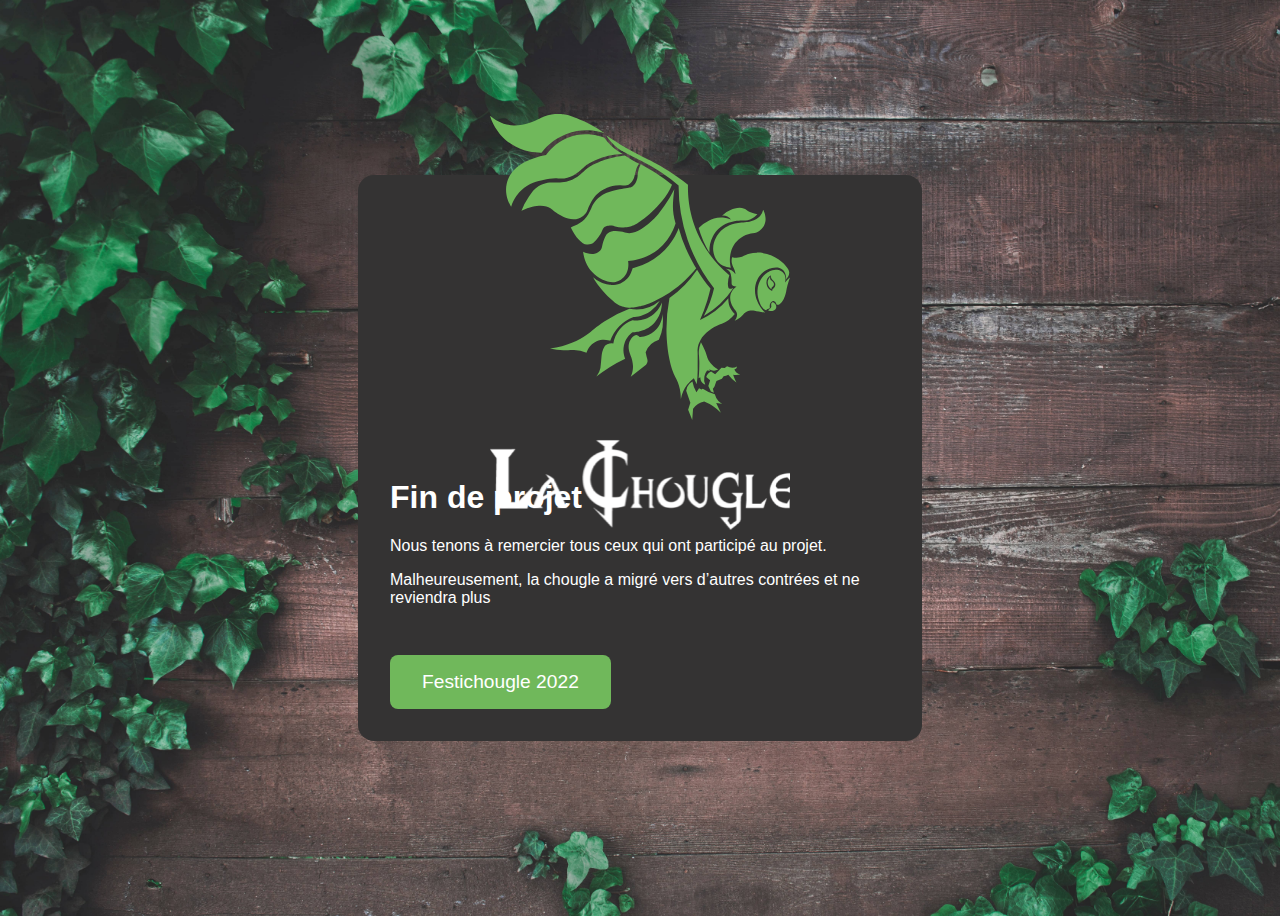
==== index.html @ 3cc3b517 "nouveau site" ====
<!DOCTYPE html>
<html lang="fr">
<head>
    <meta charset="UTF-8">
    <meta http-equiv="X-UA-Compatible" content="IE=edge">
    <meta name="viewport" content="width=device-width, initial-scale=1.0">
    <link rel="stylesheet" href="style.css">
    <link rel="icon" type="image/x-icon" href="img/favicon.ico">
    <title>Fin de projet - La Chougle</title>
    
</head>
<body>
    <div class="card">
        <div class="images">
            <img class="logo" src="img/logo.svg" alt="logo-chougle">
            <img src="img/nom.png" alt="nom">
        </div>
        <div>
            <h1>Fin de projet</h1>
            <p>Nous tenons à remercier tous ceux qui ont participé au projet.</p>
            <p>Malheureusement, la chougle a migré vers d’autres contrées et ne reviendra plus</p>
            <form>
                <input type="button" onclick="window.location.href='festichougle2022.html';" value="Festichougle 2022" />
            </form>
        </div>
    </div>
</body>
</html>
---- style.css ----
*{

}
body{
    background-image:  url("img/background.jpg");
    background-repeat: no-repeat;
    background-size: cover;
    display: flex;
    justify-content: center;
    align-items: center;
    color: white;
    height: 100vh;
    font-family: Verdana, Geneva, Tahoma, sans-serif;
}
.card{
    background-color: #343333;
    display: flex;
    align-items: center;
    flex-direction: column;
    
    padding: 32px;
    border-radius: 16px;
}
.images{
    display: flex;
    flex-direction: column;
    justify-content: center;
    height: 250px;
    width: 300px;
}
p{
    width: 500px;
}
input{
    margin-top: 32px;
    color: white;
    background-color: #70B85B;
    padding: 16px 32px;
    border-radius: 8px;
    border: none;
    font-size: larger;
}
input:hover{
    background-color: #549441;
}
iframe{
    width:640px; 
    height: 480px;
}
@media (max-width: 600px) {
    .images{
        height: 200px;
        width: 250px;
    }
    p{
        width: 300px;
    }
    iframe{
        width: 320px; 
        height: 240px;
    }
}
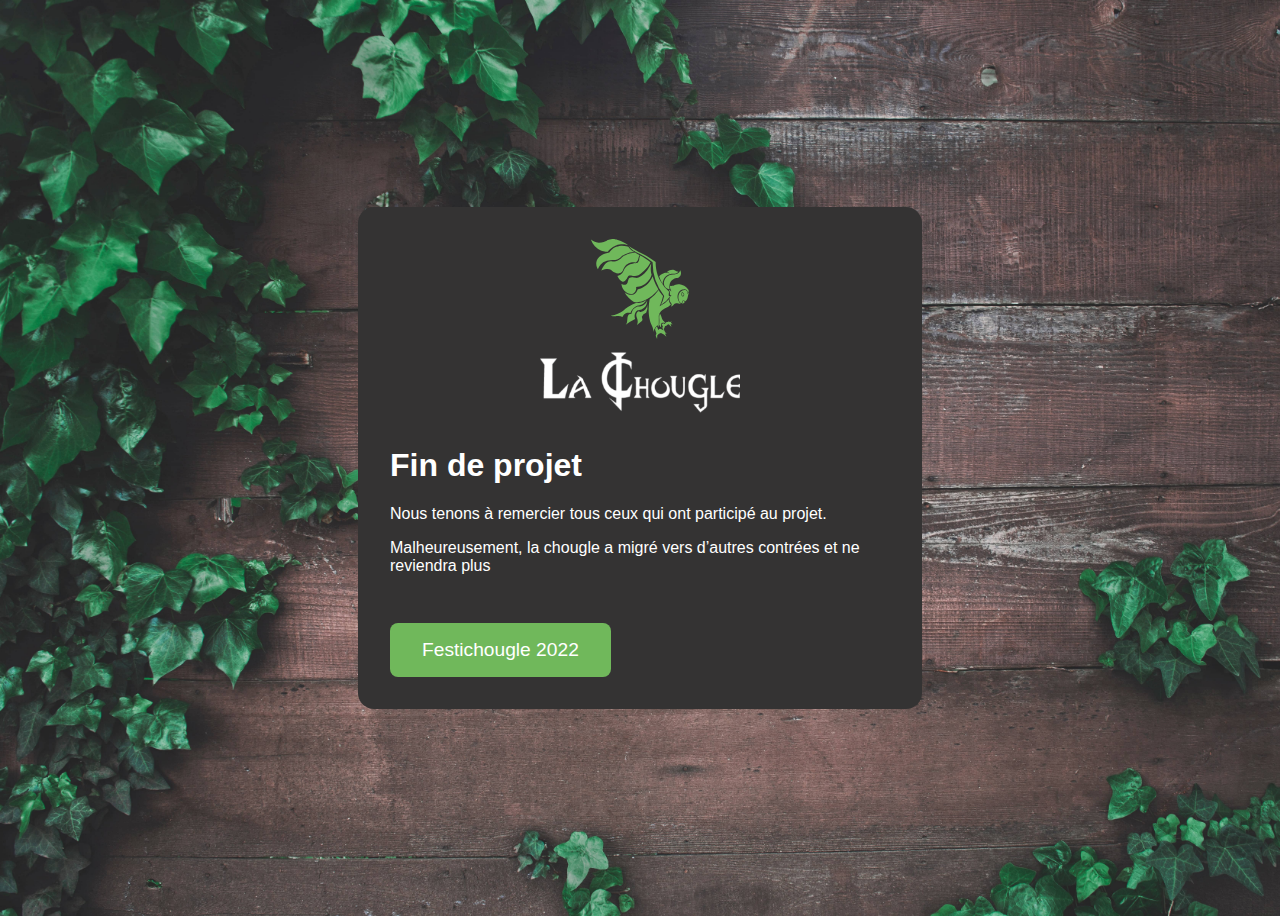
==== commit 4a109750: "changement taille images" ====
--- a/index.html
+++ b/index.html
@@ -13,7 +13,7 @@
     <div class="card">
         <div class="images">
             <img class="logo" src="img/logo.svg" alt="logo-chougle">
-            <img src="img/nom.png" alt="nom">
+            <img class="name" src="img/nom.png" alt="nom">
         </div>
         <div>
             <h1>Fin de projet</h1>
--- a/style.css
+++ b/style.css
@@ -25,8 +25,13 @@
     display: flex;
     flex-direction: column;
     justify-content: center;
-    height: 250px;
-    width: 300px;
+    align-items: center;
+}
+.logo{
+    height: 100px;
+}
+.name{
+    width: 200px;
 }
 p{
     width: 500px;
@@ -48,9 +53,11 @@
     height: 480px;
 }
 @media (max-width: 600px) {
-    .images{
-        height: 200px;
-        width: 250px;
+    .logo{
+        height: 100px;
+    }
+    .name{
+        width: 200px;
     }
     p{
         width: 300px;
